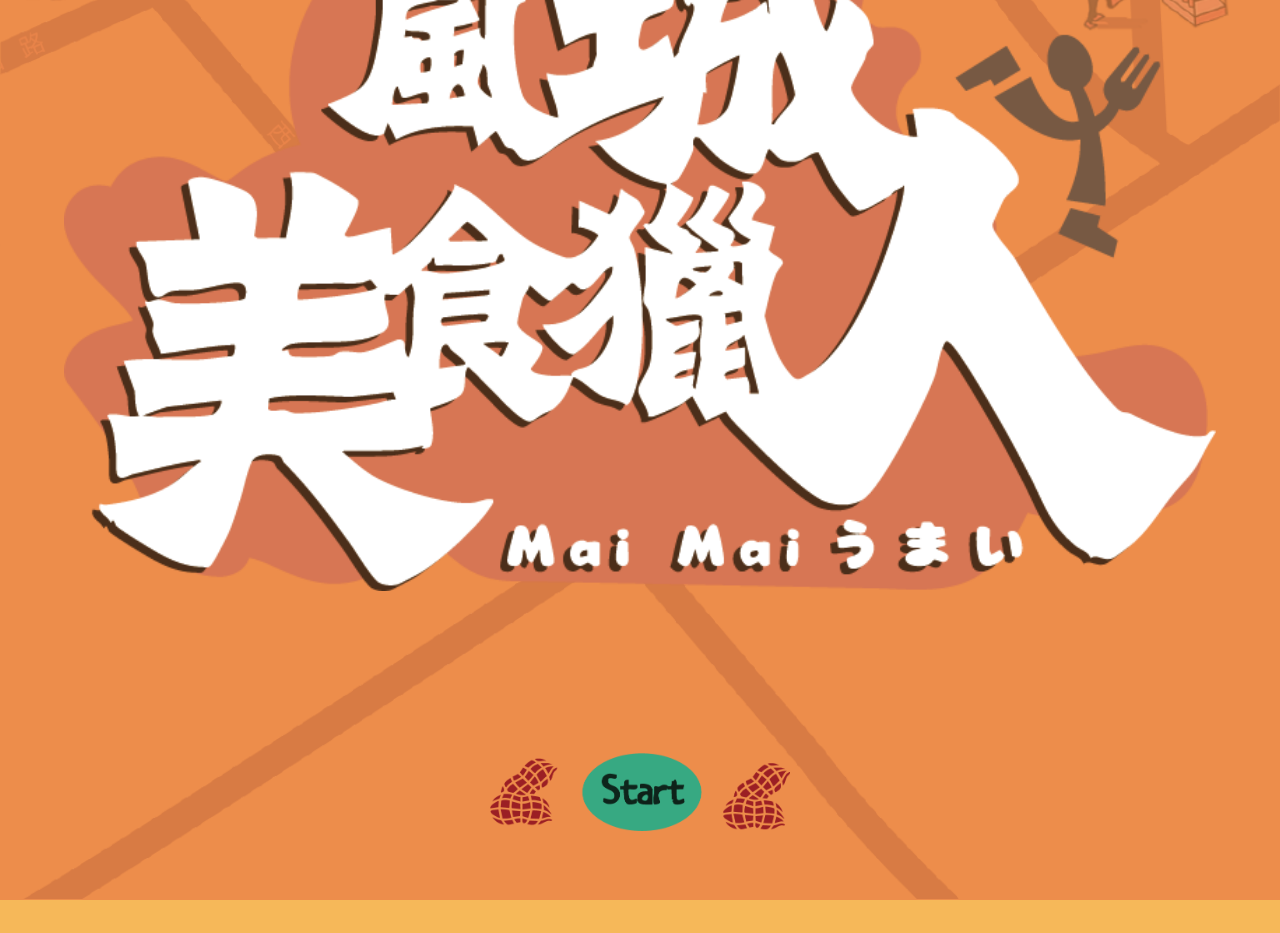
==== 2024bingo/index.html @ b5d423e6 "Add files via upload" ====
<!DOCTYPE html>
<html lang="en">
<head>
    <meta charset="UTF-8">
    <meta name="viewport"
    content="minimal-ui,width=device-width, height=device-height, initial-scale=1.0, minimum-scale=1.0,maximum-scale=1.0, user-scalable=no">
    <title>食字路口-風城美食獵人</title>
    <link rel="shortcut icon" type="image/png" href="favicon.ico">
    <link rel="stylesheet" href="css/style.css?v=4">
</head>
<body>
    <div id="game-container">

        <div id="start-area">
            <img src="images/title.webp" class="title">

            <div class="carousel">
                <div class="carousel-images fromRight">
                    <img src="images/img_meq.webp" alt="">
                    <img src="images/img_meq.webp" alt="">
                </div>
            </div>

            <button id="start-btn" class="start-btn" onclick="showLogin()"></button>

            <div class="carousel">
                <div class="carousel-images fromLeft">
                    <img src="images/img_meq.webp" alt="">
                    <img src="images/img_meq.webp" alt="">
                </div>
            </div>
        </div>

        <!-- 登入區域 -->
        <div id="login-area">
            <h2>輸入團隊資訊</h2>
            <input type="text" id="team-id" placeholder="輸入團隊 ID" required />
            <input type="text" id="team-name" placeholder="輸入團隊名稱" required />
            <button id="login-btn" class="login-btn"></button>
        </div>

        <!-- 遊戲區域 -->
        <div id="game-area">
            <img src="images/title.webp" class="title">
            <h2 id="team-info" class="team-info"></h2>
            <div id="grid-box">
                <div id="grid"></div> 
                <div id="line" class="viewonly">
                    <input type="radio" name="line-answer" class="line-item" id="h1" disabled>
                    <label for="h1"></label>
                    <input type="radio" name="line-answer" class="line-item" id="h2" disabled>
                    <label for="h2"></label>
                    <input type="radio" name="line-answer" class="line-item" id="h3" disabled>
                    <label for="h3"></label>
                    <input type="radio" name="line-answer" class="line-item" id="v1" disabled>
                    <label for="v1"></label>
                    <input type="radio" name="line-answer" class="line-item" id="v2" disabled>
                    <label for="v2"></label>
                    <input type="radio" name="line-answer" class="line-item" id="v3" disabled>
                    <label for="v3"></label>
                    <input type="radio" name="line-answer" class="line-item" id="s1" disabled>
                    <label for="s1"></label>
                    <input type="radio" name="line-answer" class="line-item" id="s2" disabled>
                    <label for="s2"></label>
                </div>
                <!-- 隱藏的文件選擇框 -->
                <input type="file" id="fileInput" style="display: none;" accept="image/*">
            </div>
            <button id="edit-line-btn" class="edit-line-btn" alt="選擇線路" onclick="showLine()"></button>
            <div id="action-line" class="action-line">
                <button id="cancel-line-btn" class="cancel-line-btn" alt="取消" onclick="hideLine()"></button>
                <button id="submit-line-btn" class="submit-line-btn" alt="確定線路" onclick="submitPath()"></button>
            </div>
        </div>
    </div>
    <div id="game-bottom">
        <button id="rule-btn" class="rule-btn" alt="規則"></button>  
        <button id="fetch-location-btn" class="fetch-location-btn" alt="關主位置"></button>  
    </div>

    <!-- 規則彈窗 -->
    <div class="popup popup-rule" id="popup-rule">
        <div class="popup-content">
            <div class="rule-text">
                <ol>
                    <li>關主會選出他最喜愛的9項城隍廟周邊小吃，並在心中選擇一條連線，這條連線即為「遊戲正解」。</li>
                    <li>每組會拿到一張9項小吃清單的賓果卡。</li>
                    <li>各組需要點擊賓果卡已吃完的小吃上傳完食照，才能選擇該線路。</li>
                    <li>每完成一條賓果連線，組員應前往找到開主，詢問該路徑是否為「關主的美食連線」。</li>
                    <li>若關主回答「不是」，嘗試其他連線直到找出正確連線。</li>
                </ol>
            </div>
            <img src="images/bg_rule.webp" class="bg">
        </div>
    </div>

    <!-- 確認彈窗 -->
    <div class="popup popup-comfirm" id="popup-comfirm">
        <div class="popup-content">
            <div class="msg" id="popup-message"></div>
            <div class="button-box">
                <button id="popup-cancel-btn" class="cancel-btn" alt="取消"></button>
                <button id="popup-confirm-btn" class="comfirm-btn" alt="確定"></button>    
            </div>
        </div>
    </div>

    <!-- Loading時不可操作 -->
    <div class="popup popup-loading" id="popup-loading">
        <div class="popup-content">
            <img src="images/loading.svg" alt="">
            Loading...
        </div>
    </div>

    <script type="text/javascript" src="js/jquery.min.js"></script>
    <script src="js/script.js?v=4"></script>
    <script>
        function showLogin() {
          document.getElementById('start-area').style.display = 'none';
          document.getElementById('popup-rule').style.display = 'block';
          document.getElementById('login-area').style.display = 'flex';
        }
        function showLine() {
          document.getElementById('line').classList.remove('viewonly');
          document.getElementById('edit-line-btn').style.display = 'none';
          document.getElementById('action-line').style.display = 'flex';
        }
        function hideLine() {
          document.getElementById('line').classList.add('viewonly');
          document.getElementById('edit-line-btn').style.display = 'block';
          document.getElementById('action-line').style.display = 'none';
        }


        jQuery(function($) {

            $(".rule-btn").on('click', function(event) {
              $('.popup-rule').fadeIn();
            });

            /*-------- 其他功能 --------*/
            $(".pop-close, .popup-rule").on('click', function(event) {
                $(".popup").fadeOut();
            });

        });


        $(window).on('load', function (e) {
            // delete preloader
            $(".preloader").fadeOut(300);
        });
    </script>
</body>
</html>
---- 2024bingo/css/style.css ----
@import"https://fonts.googleapis.com/css2?family=Noto+Sans+TC:wght@100..900&family=Noto+Sans:ital,wght@0,100..900;1,100..900&display=swap";

* {
    margin: 0;
    padding: 0;
    font-family: "Noto Sans TC", "Microsoft JhengHei", system-ui, -apple-system, "Helvetica Neue", Arial, sans-serif;
    -webkit-box-sizing: border-box;
    box-sizing: border-box; 
}

html, body {
    min-height: 100%;
    width: 100%;
    margin: 0 auto;
    max-width: 768px;
    padding: 0;
}

body {
  font-size: 62.5%;
  min-height: 100vh;
  margin: 0;
  flex-direction: column;
  background: url('../images/bg_game.webp') no-repeat center bottom;
  background-color: #F6B859;
  background-size: cover;
  background-attachment: fixed;
  display: flex;
  justify-content: center;
  align-items: center;
  padding-bottom: 100px;
}

.title {
  width: 30vh;
  margin: 5vw 0 2em;
}

#game-bottom {
  width: 100%;
  display: flex;
  justify-content: space-between;
  align-items: center;
  position: fixed;
  left: 0;
  right: 0;
  bottom: 0;
  background: linear-gradient(0deg, #cf9030, transparent);
  padding: 0.5em;
}
.rule-btn {
  background: url('../images/btn_rule.webp') no-repeat center center;
  background-size: 100%;
  border: none;
  display: block;
  width: 20%;
  padding-bottom: 20%;
  margin: 0 0.5em;
}
.fetch-location-btn {
  background: url('../images/btn_boss.webp') no-repeat center center;
  background-size: 100%;
  border: none;
  display: block;
  width: 20%;
  padding-bottom: 20%;
  margin: 0 0.5em;
}

#game-container {
  width: 100%;
}

/*------------ 卡片區域 START -------------*/
/*------------ 卡片區域 START -------------*/
#game-area {
  display: none;
  flex-direction: column;
  align-items: center;
  
}
.team-info {
  font-size: 1rem;
  background-color: #F3E8DB;
  border-radius: 8px;
  padding: 0.5em 1.2em;
  color: #40220F;
}
#grid-box {
  position: relative;
  margin: 2rem auto;
}

#grid {
  display: grid;
  grid-template-columns: repeat(3, 110px);
  grid-template-rows: repeat(3, 110px);
  gap: 12px;
}
.grid-item {
  display: flex;
  justify-content: center;
  align-items: center;
  padding: 0.5em;
  color: #40220F;
  border: 2px solid #9B1E24;
  background-color: #FFF9F1;
  text-align: center;
  cursor: pointer;
  font-size: 0.875rem;
  font-weight: bold;
  transition: background-color 0.3s;
  position: relative;
}
.grid-item:after {
  content: '';
  display: block;
  z-index: -2;
  background-color: #9B1E24;
  width: 100%;
  height: 100%;
  position: absolute;
  right: -5px;
  bottom: -5px;
}
.grid-item.finish {
  background-color: #ffc5a1;
}
.grid-item.finish:before {
  content: '';
  display: block;
  z-index: 1;
  background-image: url('../images/icon_peanut.webp');
  background-repeat: no-repeat;
  background-position: center center;
  background-size: 50%;
  width: 100%;
  height: 100%;
  position: absolute;
  pointer-events: none;
  left: 0;
  top: 0;
  opacity: 0.4;
}

@media (max-width: 375px) {
  #grid-box {
    margin: 1rem auto;
  }
  #grid {
    display: grid;
    grid-template-columns: repeat(3, 90px);
    grid-template-rows: repeat(3, 90px);
    gap: 6px;
  }
  .grid-item {
    font-size: 0.75rem;
  }
}


#line {
  position: absolute;
  left: 0;
  right: 0;
  top: 0;
  bottom: 0;
  width: 100%;
  height: 100%;
}
#line.viewonly {
  pointer-events: none;
}
#line.viewonly .line-item+label {
 display: none;
}
#line.viewonly .line-item.active+label {
 display: block;
}
.line-item {
  display: none;
}
.line-item+label {
  background-color: rgb(255 255 255 / 50%);
  border: 2px dashed #9B1E24;
  display: block;
  border-radius: 100px;
  position: absolute;
  z-index: 2;
}
.line-item.active+label,
.line-item:checked.active+label {
  background-color: #9B1E24;
  border: 1px solid #ec5960;
  z-index: 4;
}
.line-item:disabled+label {
  display: none;
  z-index: 1;
}
.line-item:checked+label {
  background-color: #29B286;
  border: 1px solid #4ffcc5;
  z-index: 3;
}
.line-item[id^="h"]+label {
  width: 110%;
  height: 20px;
  left: -5%;
}
.line-item[id="h1"]+label {
  top: calc( (100% / 3) *1 - 70px);
}
.line-item[id="h2"]+label {
  top: calc( (100% / 3) *2 - 70px);
}
.line-item[id="h3"]+label {
  top: calc( (100% / 3) *3 - 70px);
}
.line-item[id^="v"]+label {
  width: 20px;
  height: 110%;
  top: -5%;
}
.line-item[id="v1"]+label {
  left: calc( (100% / 3) *1 - 70px);
}
.line-item[id="v2"]+label {
  left: calc( (100% / 3) *2 - 70px);
}
.line-item[id="v3"]+label {
  left: calc( (100% / 3) *3 - 70px);
}
.line-item[id="s1"]+label {
  width: 20px;
  height: 150%;
  left: 50%;
  top: 50%;
  transform: rotate(-45deg) translateX(-50%) translateY(-50%);
  transform-origin: 0 0;
}
.line-item[id="s2"]+label {
  width: 20px;
  height: 150%;
  left: 50%;
  top: 50%;
  transform: rotate(45deg) translateX(-50%) translateY(-50%);
  transform-origin: 0 0;
}


.edit-line-btn {
  background: url('../images/btn_edit-line.webp') no-repeat center center;
  background-size: 100%;
  border: none;
  display: block;
  width: 150px;
  padding-bottom: 17%;
}

.action-line {
  display: none;
  justify-content: center;
  align-items: center;
}
.submit-line-btn {
  background: url('../images/btn_submit-line.webp') no-repeat center center;
  background-size: 100%;
  border: none;
  display: block;
  width: 150px;
  padding-bottom: 17%;
  margin: 0 0.5em;
}
.cancel-line-btn {
  background: url('../images/btn_cancel.webp') no-repeat center center;
  background-size: 100%;
  border: none;
  display: block;
  width: 150px;
  padding-bottom: 17%;
  margin: 0 0.5em;
}
/*------------ 卡片區域 END -------------*/
/*------------ 卡片區域 END -------------*/


/*------------ 跑馬燈 START -------------*/
/*------------ 跑馬燈 START -------------*/

    /* 跑馬燈容器樣式 */
    .carousel {
        width: 100%;  /* 容器寬度 */
        overflow: hidden;  /* 隱藏超出的部分 */
        position: relative;
        margin: 0 auto;
    }

    /* 圖片滾動區域樣式 */
    .carousel-images {
        display: flex;
        white-space: nowrap;
    }

    .carousel-images.fromRight {
        animation: carouselScrollFromRight 8s linear infinite alternate; /* 設置滾動動畫 */
    }

    .carousel-images.fromLeft {
        animation: carouselScrollFromLeft 8s linear infinite alternate; /* 設置滾動動畫 */
    }

    /* 單張圖片樣式 */
    .carousel-images img {
        width: 200%;  /* 設置圖片寬度以適應容器 */
        max-width: 200%;
        margin-right: 8%;
    }

    /* 滾動動畫 */
    @keyframes carouselScrollFromRight {
        0% {
            transform: translateX(0);  /* 從初始位置開始 */
        }
        100% {
            transform: translateX(-100%);  /* 滾動到整個寬度 */
        }
    }
    @keyframes carouselScrollFromLeft {
        0% {
            transform: translateX(-100%);  /* 從初始位置開始 */
        }
        100% {
            transform: translateX(0);  /* 滾動到整個寬度 */
        }
    }
/*------------ 跑馬燈 END -------------*/
/*------------ 跑馬燈 END -------------*/


/*------------ 登入 START -------------*/
/*------------ 登入 START -------------*/
#start-area {
  position: absolute;
  left: 0;
  right: 0;
  top: 0;
  bottom: 0;
  display: flex;
  flex-direction: column;
  align-items: center;
  justify-content: center;
  background: url('../images/bg_game.webp') no-repeat center bottom;
  background-color: #ed8d4b;
  background-size: cover;
  background-attachment: fixed;
  z-index: 3;
}
#start-area .title {
  width: 90%;
  margin-top: -5em;
}
.start-btn {
  background: url('../images/btn_start.webp') no-repeat center center;
  background-size: 100%;
  border: none;
  display: block;
  width: 300px;
  padding-bottom: 22%;
  margin: 3em 0;
  animation: zoom 1s linear infinite alternate;
}
@keyframes zoom {
    0% {
        transform: scale(1.1);
        filter: brightness(1.2);
    }
    100% {
        transform: scale(1);
        filter: brightness(1);
    }
}

#login-area {
  display: flex;
  flex-direction: column;
  align-items: center;
  padding: 0 2em;
}
#login-area h2 {
  font-size: 25px;
  margin-bottom: 1em;
  color: #5a3804;
}
.login-btn {
  background: url('../images/btn_start.webp') no-repeat center center;
  background-size: 100%;
  border: none;
  display: block;
  width: 300px;
  padding-bottom: 22%;
  margin: 0 0.5em;
}
/*------------ 登入 END -------------*/
/*------------ 登入 END -------------*/


/*------------ Boss START -------------*/
/*------------ Boss START -------------*/
#winner-form {
  display: flex;
  flex-direction: column;
  align-items: center;
  padding: 3em 2em;
}
#winner-form h2,
#winner-result h2 {
  font-size: 25px;
  margin-bottom: 1em;
  color: #5a3804;
  text-align: center;
}
.winner-btn {
  background: url('../images/btn_submit-winner.webp') no-repeat center center;
  background-size: 100%;
  border: none;
  display: block;
  width: 200px;
  padding-bottom: 17%;
  margin: 1em 0 0 0;
}
.select-win-team {
  display: flex;
  flex-wrap: wrap;
  justify-content: center;
  align-items: center;
  flex-direction: column;
  width: 100%;
  text-align: center;
}
.team-line-item {
  display: none;
}
.team-line-item+label {
  display: block;
  width: 100%;
  background-color: rgb(243 232 219 / 80%);
  border-radius: 10px;
  margin-bottom: 1em;
  padding: 0.5em 2em;
  border: 8px solid transparent;
}
.team-line-item+label p {
  font-weight: bold;
  text-align: center;
  font-size: 16px;
}
.team-line-item+label img {
  width: 80px;
}
.team-line-item:checked+label {
  border: 8px solid #d87508;
}
/*------------ Boss END -------------*/
/*------------ Boss END -------------*/



/*------------ POPUP START -------------*/
/*------------ POPUP START -------------*/
.popup{
  position: fixed;
  left: 0;
  top: 0;
  right: 0;
  bottom: 0;
  overflow-y: auto;
  z-index: 20;
  background: rgba(0,0,0,0.8);
  width: 100%;
  height: 100%;
  text-align: center;
  padding: 0;
  margin: 0;
  display: none;
}
/*使視窗置中*/
.popup:before {
  content: "";
  display: inline-block;
  height: 100%;
  vertical-align: middle;
  margin-right: -0.05em;
}
.popup-content {
  max-width: 90%;
  vertical-align: middle;
  display: inline-block;
  position: relative;
  z-index: 3;
  padding: 0;
  margin: 30px auto;
  width: 560px;
  position: relative;
  color: #40220F;
}
.pop-close {
  background-image: url('../images/img_close.svg');
  background-position: center bottom;
  background-size: 50%;
  background-repeat: no-repeat;
  width: 8%;
  padding-bottom: 8%;
  display: block;
  position: absolute;
  right: 10px;
  top: 5px;
  z-index: 5;
  cursor: pointer;
}
.pop-close:active {
  -webkit-transform: scale(0.95);
  -moz-transform: scale(0.95);
  -ms-transform: scale(0.95);
  -o-transform: scale(0.95);
  transform: scale(0.95);
}

.popup-rule .popup-content {
  background-color: #fff;
  border-radius: 30px;
  overflow: hidden;
  position: relative;
}
.popup-rule .bg {
  width: 100%;
}
.popup-rule .rule-text {
  position: absolute;
  width: 83%;
  height: 52%;
  left: 5%;
  top: 30%;
  padding: 1em;
  font-size: 16px;
  font-weight: bold;
}
.popup-rule .rule-text ol {
  margin-left: 1em;
  text-align: left;
  font-size: 4.5vw;
}

.popup-loading {
  background: transparent;
}
.popup-loading .popup-content {
  color: #ffe4ba;
  font-size: 18px;
  background: rgb(74 50 7 / 75%);
  width: auto;
  padding: 0.5em 1.5em;
  border-radius: 5px;
  display: inline-flex;
}
.popup-loading img {
  width: 30px;
  margin-right: 10px;
}

.popup-comfirm .popup-content {
  background-color: #fff;
  border-radius: 10px;
  padding: 2em;
}
.popup-comfirm .popup-content .msg {
  font-size: 18px;
  font-weight: bold;
  padding: 2em 0;
}
.popup-comfirm .button-box {
  display: flex;
  justify-content: center;
  align-items: center;
}
.popup-comfirm .cancel-btn {
  background: url('../images/btn_cancel.webp') no-repeat center center;
  background-size: 100%;
  border: none;
  display: block;
  width: 150px;
  padding-bottom: 17%;
  margin: 0 0.5em;
}
.popup-comfirm .comfirm-btn {
  background: url('../images/btn_comfirm.webp') no-repeat center center;
  background-size: 100%;
  border: none;
  display: block;
  width: 150px;
  padding-bottom: 17%;
  margin: 0 0.5em;
}


.form-control {
    margin-bottom: 15px;
}
.form-control .form-title {
    margin-bottom: 5px;
    display: block;
}
.form-control .form-title span {
    font-size: 0.75em;
}

input[type="text"], input[type="number"] {
    background-color: #fff3e0;
    border: 3px solid #C36844;
    border-radius: 100px;
    height: 65px;
    width: 100%;
    padding: 0 20px;
    font-size: 20px;
    margin-bottom: 1em;
    font-weight: bold;
    color: #5f1a1d;
}
textarea {
    background-color: #F8F2F9;
    border: 1px solid #B395BA;
    border-radius: 5px;
    height: 130px;
    width: 100%;
    padding: 10px;
    font-size: 18px;
}

input[type="text"]:focus,
input[type="number"]:focus,
textarea:focus {
    border: 1px solid transparent;
    outline: 3px solid #ffe94a;
}
/*------------ POPUP END -------------*/
/*------------ POPUP END -------------*/
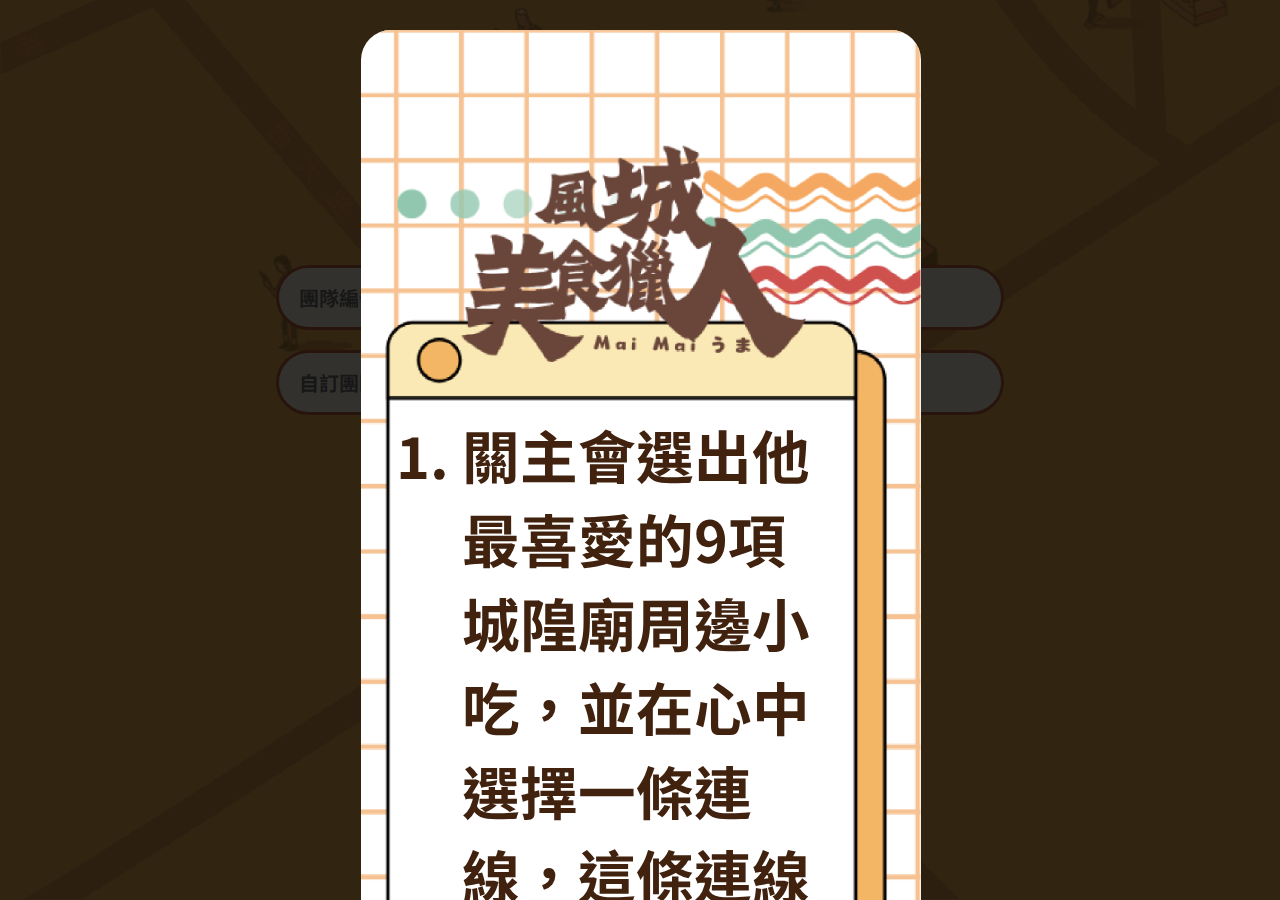
==== commit 5ad28a8c: "Add files via upload" ====
--- a/2024bingo/index.html
+++ b/2024bingo/index.html
@@ -6,11 +6,20 @@
     content="minimal-ui,width=device-width, height=device-height, initial-scale=1.0, minimum-scale=1.0,maximum-scale=1.0, user-scalable=no">
     <title>食字路口-風城美食獵人</title>
     <link rel="shortcut icon" type="image/png" href="favicon.ico">
-    <link rel="stylesheet" href="css/style.css?v=4">
+    <link rel="stylesheet" href="css/style.css?v=6">
 </head>
 <body>
     <div id="game-container">
 
+        <!-- 登入區域 -->
+        <div id="login-area">
+            <h2>輸入團隊資訊</h2>
+            <input type="text" id="team-id" placeholder="團隊編號(請詢問關主)" required />
+            <input type="text" id="team-name" placeholder="自訂團隊名稱" required />
+            <button id="login-btn" class="login-btn"></button>
+        </div>
+
+        <!-- 等待開始區域 -->
         <div id="start-area">
             <img src="images/title.webp" class="title">
 
@@ -21,7 +30,7 @@
                 </div>
             </div>
 
-            <button id="start-btn" class="start-btn" onclick="showLogin()"></button>
+            <button id="start-btn" class="start-btn"></button>
 
             <div class="carousel">
                 <div class="carousel-images fromLeft">
@@ -29,14 +38,6 @@
                     <img src="images/img_meq.webp" alt="">
                 </div>
             </div>
-        </div>
-
-        <!-- 登入區域 -->
-        <div id="login-area">
-            <h2>輸入團隊資訊</h2>
-            <input type="text" id="team-id" placeholder="輸入團隊 ID" required />
-            <input type="text" id="team-name" placeholder="輸入團隊名稱" required />
-            <button id="login-btn" class="login-btn"></button>
         </div>
 
         <!-- 遊戲區域 -->
@@ -71,15 +72,18 @@
                 <button id="cancel-line-btn" class="cancel-line-btn" alt="取消" onclick="hideLine()"></button>
                 <button id="submit-line-btn" class="submit-line-btn" alt="確定線路" onclick="submitPath()"></button>
             </div>
+
+            <div id="game-bottom">
+                <button id="rule-btn" class="rule-btn" alt="規則"></button>  
+                <button id="rank-btn" class="rank-btn" alt="排名"></button>  
+                <button id="fetch-location-btn" class="fetch-location-btn" alt="關主位置"></button>  
+            </div>
         </div>
     </div>
-    <div id="game-bottom">
-        <button id="rule-btn" class="rule-btn" alt="規則"></button>  
-        <button id="fetch-location-btn" class="fetch-location-btn" alt="關主位置"></button>  
-    </div>
+    
 
     <!-- 規則彈窗 -->
-    <div class="popup popup-rule" id="popup-rule">
+    <div class="popup popup-rule" id="popup-rule" style="display:block">
         <div class="popup-content">
             <div class="rule-text">
                 <ol>
@@ -114,13 +118,8 @@
     </div>
 
     <script type="text/javascript" src="js/jquery.min.js"></script>
-    <script src="js/script.js?v=4"></script>
+    <script src="js/script.js?v=6"></script>
     <script>
-        function showLogin() {
-          document.getElementById('start-area').style.display = 'none';
-          document.getElementById('popup-rule').style.display = 'block';
-          document.getElementById('login-area').style.display = 'flex';
-        }
         function showLine() {
           document.getElementById('line').classList.remove('viewonly');
           document.getElementById('edit-line-btn').style.display = 'none';
--- a/2024bingo/css/style.css
+++ b/2024bingo/css/style.css
@@ -57,6 +57,15 @@
   padding-bottom: 20%;
   margin: 0 0.5em;
 }
+.rank-btn {
+  background: url('../images/btn_rank.webp') no-repeat center center;
+  background-size: 100%;
+  border: none;
+  display: block;
+  width: 20%;
+  padding-bottom: 20%;
+  margin: 0 0.5em;
+}
 .fetch-location-btn {
   background: url('../images/btn_boss.webp') no-repeat center center;
   background-size: 100%;
@@ -77,7 +86,7 @@
   display: none;
   flex-direction: column;
   align-items: center;
-  
+  text-align: center;
 }
 .team-info {
   font-size: 1rem;
@@ -90,7 +99,6 @@
   position: relative;
   margin: 2rem auto;
 }
-
 #grid {
   display: grid;
   grid-template-columns: repeat(3, 110px);
@@ -346,7 +354,7 @@
   right: 0;
   top: 0;
   bottom: 0;
-  display: flex;
+  display: none;
   flex-direction: column;
   align-items: center;
   justify-content: center;
@@ -407,18 +415,48 @@
 
 /*------------ Boss START -------------*/
 /*------------ Boss START -------------*/
-#winner-form {
+#set-time {
   display: flex;
   flex-direction: column;
   align-items: center;
   padding: 3em 2em;
 }
+#countdown {
+  font-size: 25px;
+  color: #fff;
+  text-align: center;
+  background-color: #ff4d4d;
+  height: 60px;
+  position: absolute;
+  left: 0;
+  right: 0;
+  top: 0;
+  display: none;
+  justify-content: center;
+  align-items: center;
+}
+#winner-form {
+  display: none;
+  flex-direction: column;
+  align-items: center;
+  padding: 60px 2em 3em;
+}
+#set-time h2,
 #winner-form h2,
 #winner-result h2 {
   font-size: 25px;
   margin-bottom: 1em;
   color: #5a3804;
   text-align: center;
+}
+.time-btn {
+  background: url('../images/btn_time.webp') no-repeat center center;
+  background-size: 100%;
+  border: none;
+  display: block;
+  width: 200px;
+  padding-bottom: 17%;
+  margin: 1em 0 0 0;
 }
 .winner-btn {
   background: url('../images/btn_submit-winner.webp') no-repeat center center;
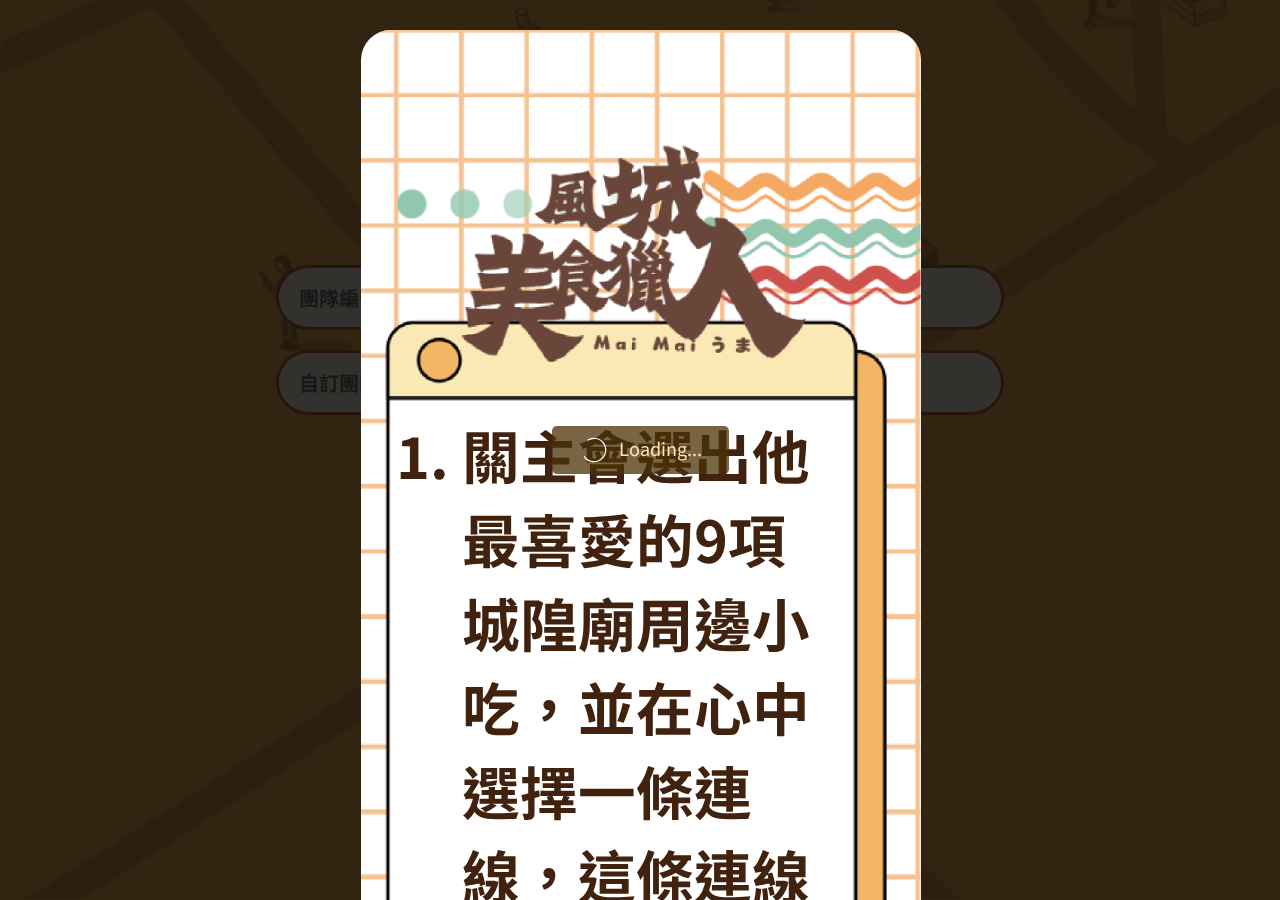
==== commit 3bf2912d: "feat: modularize common js" ====
--- a/2024bingo/index.html
+++ b/2024bingo/index.html
@@ -6,9 +6,59 @@
     content="minimal-ui,width=device-width, height=device-height, initial-scale=1.0, minimum-scale=1.0,maximum-scale=1.0, user-scalable=no">
     <title>食字路口-風城美食獵人</title>
     <link rel="shortcut icon" type="image/png" href="favicon.ico">
-    <link rel="stylesheet" href="css/style.css?v=6">
+    <link rel="stylesheet" href="css/style.css?v=7">
+    <script type="text/javascript" src="js/jquery.min.js"></script>
+    <script type="module" src="js/common.js?v=5"></script>
+    <script type="module" src="js/script.js?v=7"></script>
+    <script>
+        function showLine() {
+          document.getElementById('line').classList.remove('viewonly');
+          document.getElementById('edit-line-btn').style.display = 'none';
+          document.getElementById('action-line').style.display = 'flex';
+        }
+        function hideLine() {
+          document.getElementById('line').classList.add('viewonly');
+          document.getElementById('edit-line-btn').style.display = 'block';
+          document.getElementById('action-line').style.display = 'none';
+        }
+
+
+        jQuery(function($) {
+
+            $(".rule-btn").on('click', function(event) {
+              $('.popup-rule').fadeIn();
+            });
+
+            $(".rank-btn").on('click', function(event) {
+              $('.popup-rank').fadeIn();
+            });
+
+            /*-------- 其他功能 --------*/
+            $(".pop-close, .popup-rule, .popup-rank").on('click', function(event) {
+                $(".popup").fadeOut();
+            });
+
+        });
+
+
+        $(window).on('load', function (e) {
+            // delete preloader
+            $(".preloader").fadeOut(300);
+        });
+    </script>
 </head>
 <body>
+
+    <!-- PRELOADER -->
+    <div class="preloader">
+        <div class="preloader-inner">
+            <div class="spinner-wrap">
+                <div class="spinner"></div>
+                <img src="images/img_star.webp">    
+            </div>   
+        </div>
+    </div> 
+    
     <div id="game-container">
 
         <!-- 登入區域 -->
@@ -43,6 +93,7 @@
         <!-- 遊戲區域 -->
         <div id="game-area">
             <img src="images/title.webp" class="title">
+            <div id="countdown"></div>
             <h2 id="team-info" class="team-info"></h2>
             <div id="grid-box">
                 <div id="grid"></div> 
@@ -98,6 +149,23 @@
         </div>
     </div>
 
+    <!-- 排名彈窗 -->
+    <div class="popup popup-rank" id="popup-rank">
+        <div class="popup-content">
+            <div class="rank-text">
+                <ol>
+                    <li><b>第1名</b> 青蛙組</li>
+                    <li><b>第2名</b> 花生組</li>
+                    <li><b>第3名</b> 草莓最強</li>
+                    <li><b>第4名</b> JSCD隊</li>
+                    <li><b>第5名</b> 歐歐</li>
+                </ol>
+                <div class="rank-empty">還沒有團隊完成哦</div>
+            </div>
+            <img src="images/bg_rank.webp" class="bg">
+        </div>
+    </div>
+
     <!-- 確認彈窗 -->
     <div class="popup popup-comfirm" id="popup-comfirm">
         <div class="popup-content">
@@ -116,40 +184,5 @@
             Loading...
         </div>
     </div>
-
-    <script type="text/javascript" src="js/jquery.min.js"></script>
-    <script src="js/script.js?v=6"></script>
-    <script>
-        function showLine() {
-          document.getElementById('line').classList.remove('viewonly');
-          document.getElementById('edit-line-btn').style.display = 'none';
-          document.getElementById('action-line').style.display = 'flex';
-        }
-        function hideLine() {
-          document.getElementById('line').classList.add('viewonly');
-          document.getElementById('edit-line-btn').style.display = 'block';
-          document.getElementById('action-line').style.display = 'none';
-        }
-
-
-        jQuery(function($) {
-
-            $(".rule-btn").on('click', function(event) {
-              $('.popup-rule').fadeIn();
-            });
-
-            /*-------- 其他功能 --------*/
-            $(".pop-close, .popup-rule").on('click', function(event) {
-                $(".popup").fadeOut();
-            });
-
-        });
-
-
-        $(window).on('load', function (e) {
-            // delete preloader
-            $(".preloader").fadeOut(300);
-        });
-    </script>
 </body>
 </html>
--- a/2024bingo/css/style.css
+++ b/2024bingo/css/style.css
@@ -31,11 +31,6 @@
   padding-bottom: 100px;
 }
 
-.title {
-  width: 30vh;
-  margin: 5vw 0 2em;
-}
-
 #game-bottom {
   width: 100%;
   display: flex;
@@ -46,14 +41,14 @@
   right: 0;
   bottom: 0;
   background: linear-gradient(0deg, #cf9030, transparent);
-  padding: 0.5em;
+  height: 80px;
 }
 .rule-btn {
   background: url('../images/btn_rule.webp') no-repeat center center;
   background-size: 100%;
   border: none;
   display: block;
-  width: 20%;
+  width: 60px;
   padding-bottom: 20%;
   margin: 0 0.5em;
 }
@@ -62,7 +57,7 @@
   background-size: 100%;
   border: none;
   display: block;
-  width: 20%;
+  width: 60px;
   padding-bottom: 20%;
   margin: 0 0.5em;
 }
@@ -71,7 +66,7 @@
   background-size: 100%;
   border: none;
   display: block;
-  width: 20%;
+  width: 60px;
   padding-bottom: 20%;
   margin: 0 0.5em;
 }
@@ -82,11 +77,30 @@
 
 /*------------ 卡片區域 START -------------*/
 /*------------ 卡片區域 START -------------*/
+#game-container #countdown {
+  font-size: 22px;
+  color: #fff;
+  text-align: center;
+  background-color: #ff4d4d;
+  height: 40px;
+  position: absolute;
+  left: 0;
+  right: 0;
+  top: 0;
+  display: flex;
+  justify-content: center;
+  align-items: center;
+}
 #game-area {
+  padding-top: 40px;
   display: none;
   flex-direction: column;
   align-items: center;
   text-align: center;
+}
+#game-area .title {
+  width: 200px;
+  margin: 5vw 0 2em;
 }
 .team-info {
   font-size: 1rem;
@@ -366,7 +380,7 @@
 }
 #start-area .title {
   width: 90%;
-  margin-top: -5em;
+  margin: -5em 0 2em;
 }
 .start-btn {
   background: url('../images/btn_start.webp') no-repeat center center;
@@ -421,12 +435,12 @@
   align-items: center;
   padding: 3em 2em;
 }
-#countdown {
-  font-size: 25px;
+#boss-container #countdown {
+  font-size: 22px;
   color: #fff;
   text-align: center;
   background-color: #ff4d4d;
-  height: 60px;
+  height: 40px;
   position: absolute;
   left: 0;
   right: 0;
@@ -439,7 +453,7 @@
   display: none;
   flex-direction: column;
   align-items: center;
-  padding: 60px 2em 3em;
+  padding: 40px 2em 3em;
 }
 #set-time h2,
 #winner-form h2,
@@ -589,6 +603,58 @@
   font-size: 4.5vw;
 }
 
+.popup-rank .popup-content {
+  background-color: #fff;
+  border-radius: 30px;
+  overflow: hidden;
+  position: relative;
+}
+.popup-rank .bg {
+  width: 100%;
+}
+.popup-rank .rank-text {
+  position: absolute;
+  width: 90%;
+  height: 50%;
+  left: 5%;
+  top: 29%;
+  padding: 1em;
+  font-size: 16px;
+  font-weight: bold;
+  overflow: auto;
+}
+.popup-rank .rank-text ol {
+  list-style-type: none;
+}
+.popup-rank .rank-text li {
+  text-align: left;
+  font-size: 22px;
+  background: rgba(255,255,255,0.35);
+  margin-bottom: 10px;
+  padding: 0.5em;
+  border-radius: 8px;
+}
+.popup-rank .rank-text li b {
+  font-weight: bold;
+  background: rgb(245 200 41);
+  padding: 0.2em 0.8em;
+  margin-right: 0.3em;
+  font-size: 16px;
+  border-radius: 3px;
+}
+.popup-rank .rank-text li:nth-child(1) {
+  background-color: #fff6e9;
+}
+.popup-rank .rank-empty {
+  font-size: 20px;
+  color: #c7903c;
+  height: 100%;
+  width: 100%;
+  display: flex;
+  justify-content: center;
+  align-items: center;
+}
+
 .popup-loading {
   background: transparent;
 }
@@ -686,3 +752,56 @@
 
 
 
+/*------------- loading --------------*/
+.preloader {
+  position: fixed;
+  z-index: 999999999;
+  top: 0;
+  left: 0;
+  bottom: 0;
+  width: 100%;
+  background: #F6B859;
+}
+.preloader .preloader-inner {
+  position: absolute;
+  top: 45%;
+  left: 0;
+  right: 0;
+  margin: auto;
+  text-align: center;
+}
+.preloader .spinner-wrap {
+  position: relative;
+  display: inline-block;
+  margin-bottom: 15px;
+}
+.preloader .spinner {
+  width: 50px;
+  height: 50px;
+  border: 1px solid #897958;
+  border-top-color: #FDF2A0;
+  border-radius: 50%;
+  animation: loader-rotate 1s linear infinite;
+  margin: auto;
+}
+.preloader .preloader-text {
+  color:  #fff;
+  margin: auto;
+  text-align: center;
+  padding: 0 10%;
+}
+.preloader img { 
+  position: absolute;
+  left: 0;
+  right: 0;
+  top: 0;
+  bottom: 0;
+  margin: auto;
+  width: 30%;
+}
+@keyframes loader-rotate {
+  0% {
+    transform: rotate(0); }
+  100% {
+    transform: rotate(360deg); } 
+}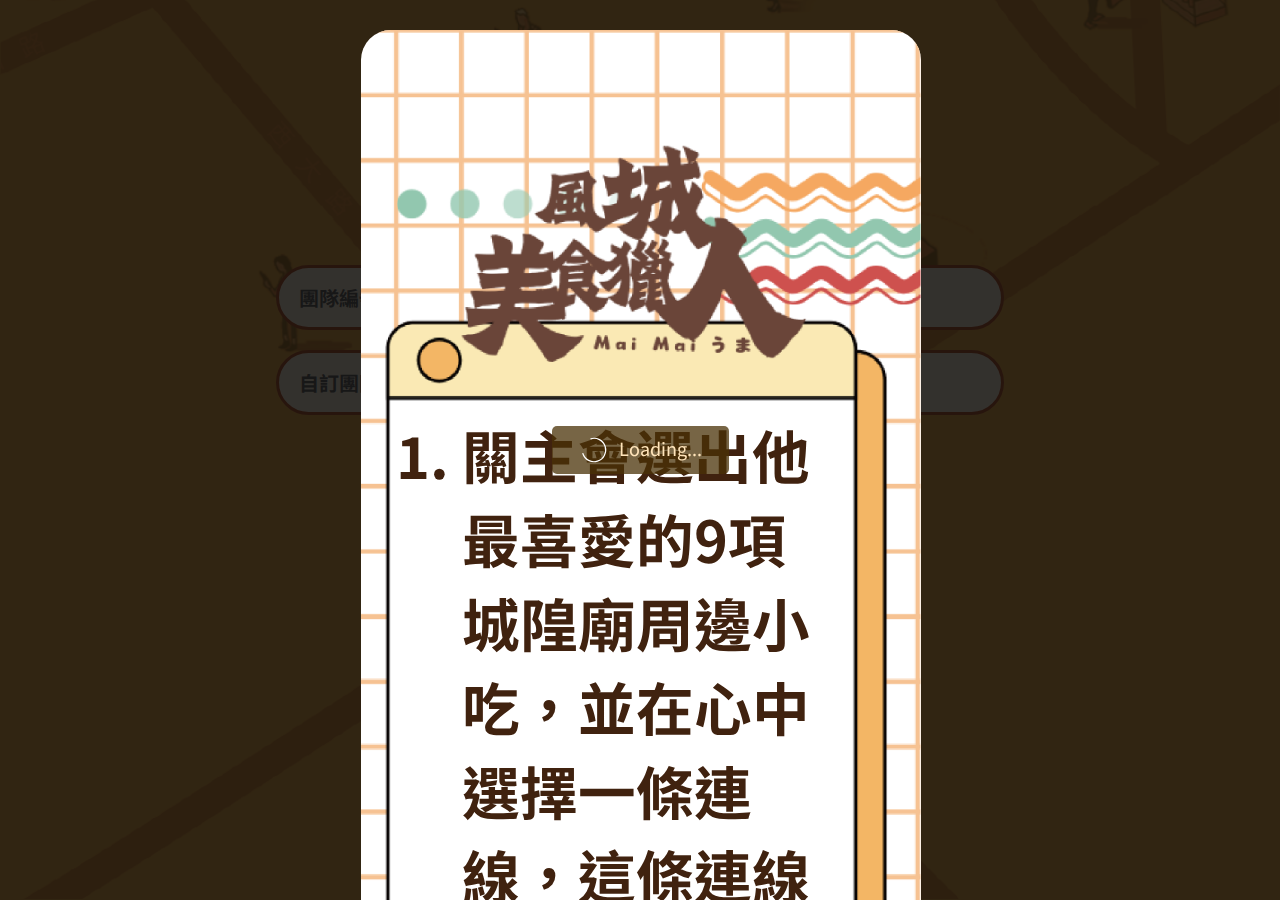
==== commit 9644b221: "feat: rename team page init function" ====
--- a/2024bingo/index.html
+++ b/2024bingo/index.html
@@ -154,11 +154,7 @@
         <div class="popup-content">
             <div class="rank-text">
                 <ol>
-                    <li><b>第1名</b> 青蛙組</li>
-                    <li><b>第2名</b> 花生組</li>
-                    <li><b>第3名</b> 草莓最強</li>
-                    <li><b>第4名</b> JSCD隊</li>
-                    <li><b>第5名</b> 歐歐</li>
+                    <!-- <li><b>第1名</b> 青蛙組</li> -->
                 </ol>
                 <div class="rank-empty">還沒有團隊完成哦</div>
             </div>
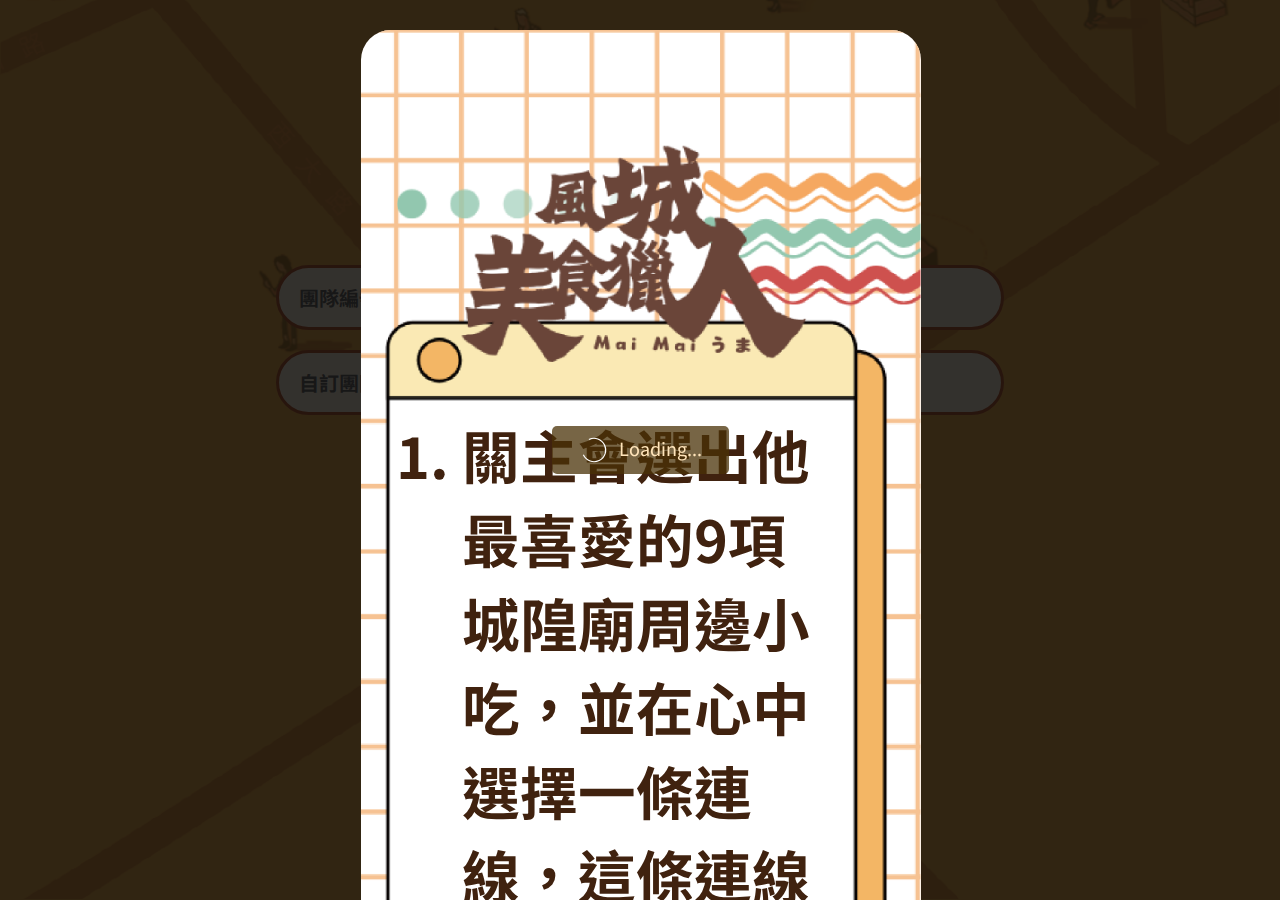
==== commit 4c89df83: "fix: boss init timer" ====
--- a/2024bingo/index.html
+++ b/2024bingo/index.html
@@ -156,7 +156,6 @@
                 <ol>
                     <!-- <li><b>第1名</b> 青蛙組</li> -->
                 </ol>
-                <div class="rank-empty">還沒有團隊完成哦</div>
             </div>
             <img src="images/bg_rank.webp" class="bg">
         </div>
